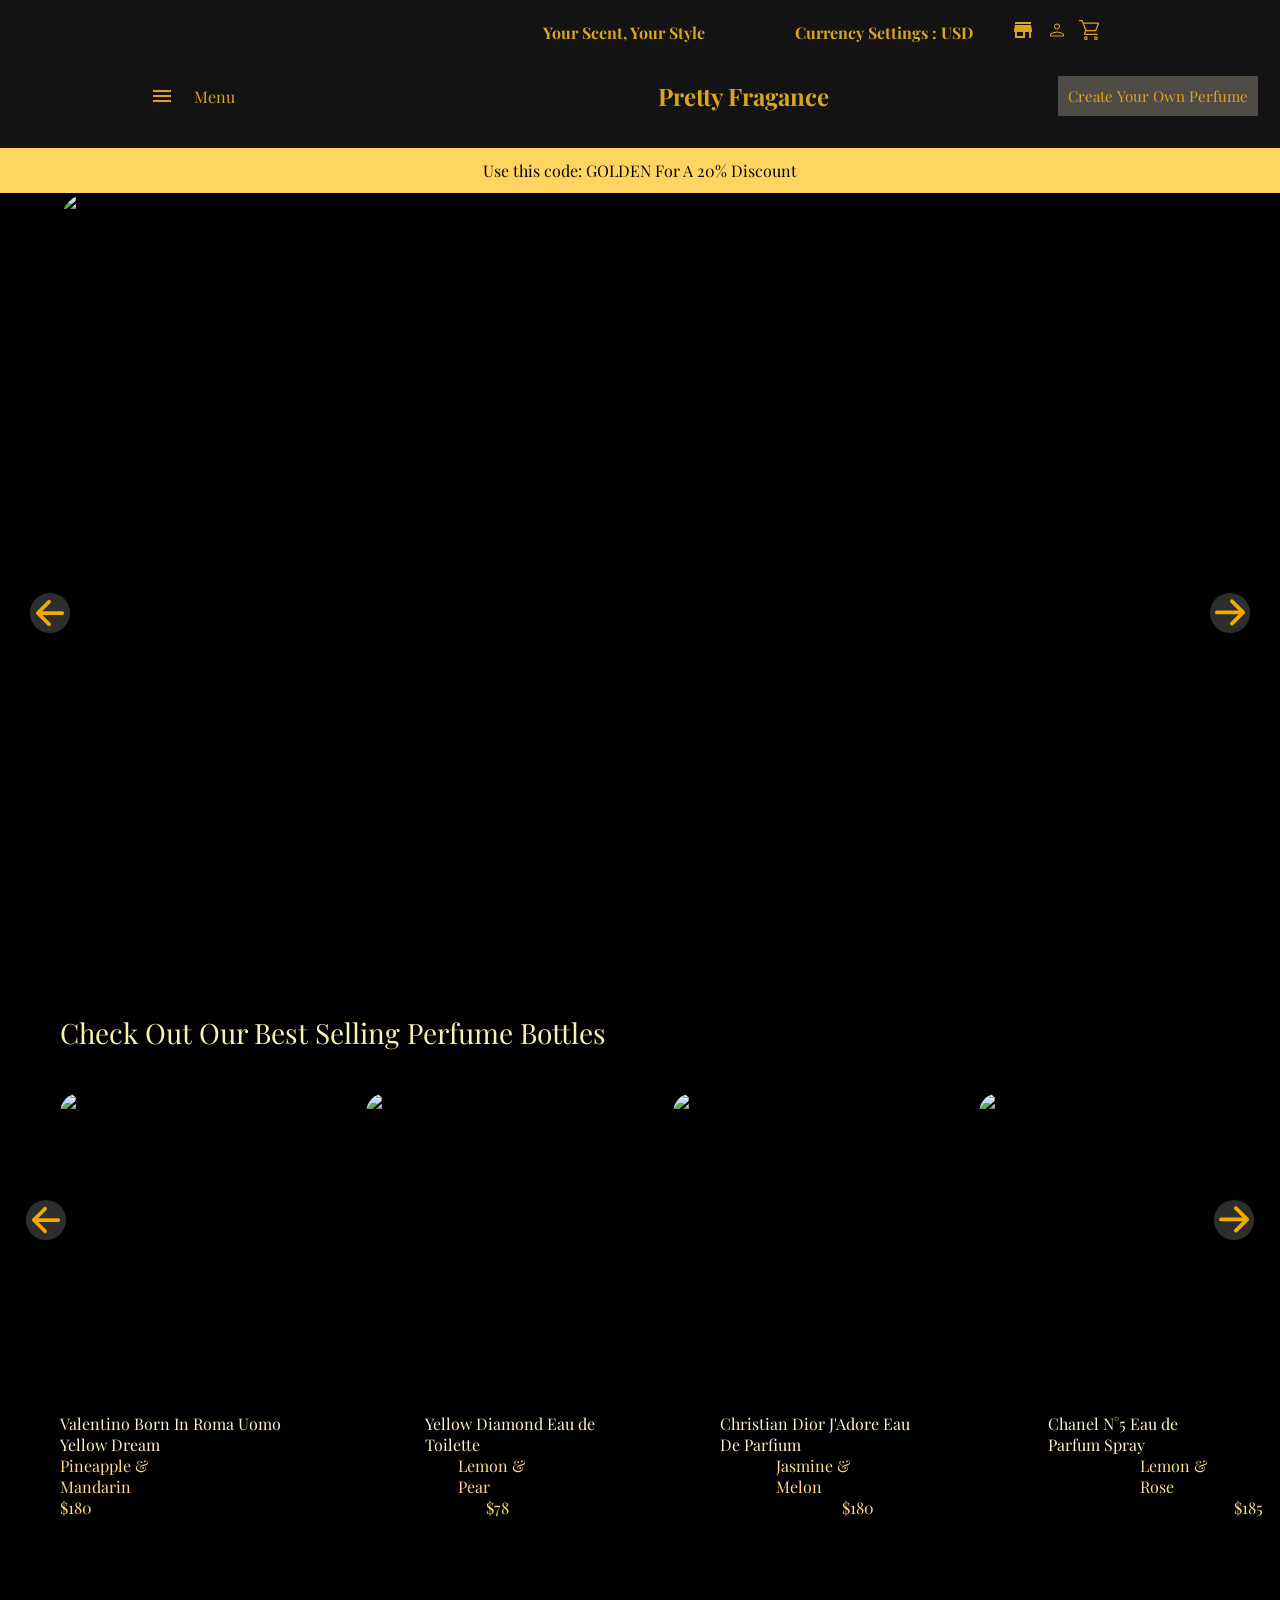
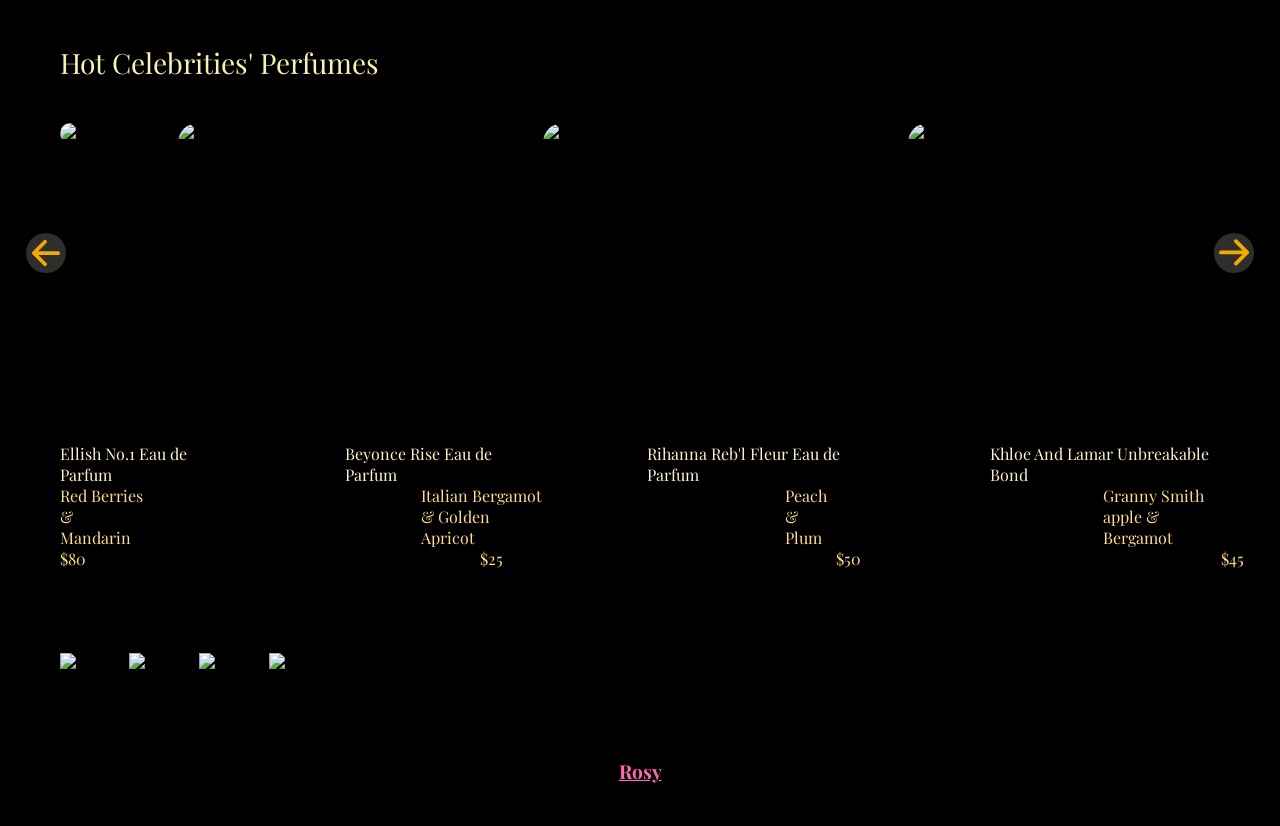
==== Perfume Website/index.html @ 16535fcc "Front page" ====
<!DOCTYPE html>
<html lang="en">

<head>
    <meta charset="UTF-8">
    <meta name="viewport" content="width=device-width, initial-scale=1.0">
    <link rel="preconnect" href="https://fonts.googleapis.com">
    <link rel="preconnect" href="https://fonts.gstatic.com" crossorigin>
    <link href="https://fonts.googleapis.com/css2?family=Dancing+Script:wght@400..700&family=Iosevka+Charon:ital,wght@0,300;0,400;0,500;0,700;1,300;1,400;1,500;1,700&family=Jost:ital,wght@0,100..900;1,100..900&family=Playfair+Display:ital,wght@0,400..900;1,400..900&display=swap" rel="stylesheet">
    <link rel="stylesheet" href="style.css">
    <link rel="stylesheet" href="<link rel=" stylesheet" href="https://fonts.google.com/specimen/playfair+display">
    <title>Pretty Fragance (Golden)</title>
    <link rel="icon" href="brandlogo.png">
</head>

<body>
    <nav>
        <div class="container">
            <div class="nav1">
                <div class="fakenav"></div>
                <div class="scentstyle">
                    <h4>Your Scent, Your Style</h4>
                </div>
                <div class="currencyandicon">
                    <div class="currency">
                        <h4>Currency Settings : <b>USD</b> </h4>
                    </div>
                    <div class="icons">
                        <div class="i1">
                            <svg xmlns="http://www.w3.org/2000/svg" width="24" height="24" viewBox="0 0 24 24">
                                <path fill="currentColor"
                                    d="M12 18H6v-4h6m9 0v-2l-1-5H4l-1 5v2h1v6h10v-6h4v6h2v-6m0-10H4v2h16z" />
                            </svg>
                        </div>

                        <div class="i2">
                            <svg xmlns="http://www.w3.org/2000/svg" width="24" height="24" viewBox="0 0 24 24">
                                <path fill="currentColor"
                                    d="M9.877 10.508Q9 9.63 9 8.385t.877-2.123T12 5.385t2.123.877T15 8.385t-.877 2.123t-2.123.877t-2.123-.877M5 17.577v-.608q0-.619.36-1.158q.361-.54.97-.838q1.416-.679 2.834-1.018q1.417-.34 2.836-.34t2.837.34t2.832 1.018q.61.298.97.838q.361.539.361 1.158v.608q0 .44-.299.74q-.299.298-.74.298H6.04q-.441 0-.74-.299t-.3-.739m1 .039h12v-.647q0-.332-.215-.625q-.214-.292-.593-.494q-1.234-.598-2.542-.916T12 14.616t-2.65.318t-2.542.916q-.38.202-.593.494Q6 16.637 6 16.97zm7.413-7.819Q14 9.21 14 8.385t-.587-1.413T12 6.385t-1.412.587T10 8.385t.588 1.412t1.412.588t1.413-.588M12 17.616" />
                            </svg>
                        </div>
                        <div class="i3">
                            <svg xmlns="http://www.w3.org/2000/svg" width="20" height="20" viewBox="0 0 16 16">
                                <path fill="currentColor"
                                    d="M5.5 13a1.5 1.5 0 1 1 0 3a1.5 1.5 0 0 1 0-3m8 0a1.5 1.5 0 1 1 0 3a1.5 1.5 0 0 1 0-3m-8 .9a.6.6 0 1 0 0 1.2a.6.6 0 0 0 0-1.2m8 0a.6.6 0 1 0 0 1.2a.6.6 0 0 0 0-1.2M15 2a1 1 0 0 1 .965 1.262l-.037.11l-2 5a1 1 0 0 1-.807.62L13 9H6q-.08 0-.156-.012L5.04 11h9.46a.5.5 0 0 1 .09.992L14.5 12H5.039a1 1 0 0 1-.969-1.25l.04-.121l.853-2.135L2.152.999L.5 1A.5.5 0 0 1 .008.59L0 .5A.5.5 0 0 1 .41.008L.5 0h2a.5.5 0 0 1 .43.245l.038.08L3.597 2zm0 1H4l2 5h7z" />
                            </svg>
                        </div>
                    </div>
                </div>

            </div>
            <div class="nav2">
                <div class="menu">
                    <svg xmlns="http://www.w3.org/2000/svg" width="24" height="24" viewBox="0 0 24 24">
                        <path fill="currentColor" d="M3 18v-2h18v2zm0-5v-2h18v2zm0-5V6h18v2z" />
                    </svg>
                    <p id="menutext">Menu</p>
                </div>
                <div class="brand">
                    <h1>Pretty Fragance</h1>
                </div>
                <div class="button">
                    <p>Create Your Own Perfume</p>
                </div>
            </div>
            <div class="nav3">
                <p class="discountcode">Use this code: GOLDEN For A 20% Discount</p>
            </div>
        </div>
    </nav>
    <main class="mainspace">
        <img class="photo1" src="https://wallpapers.com/images/hd/dark-perfume-gucci-4k-ngukr2k89n0g16zq.jpg" alt="Gucci Perfume" width="100%" height="800px">
        <div class="backarrowicon">
            <svg xmlns="http://www.w3.org/2000/svg" width="40" height="40" viewBox="0 0 512 512"><path fill="none" stroke="#f4ab00" stroke-linecap="round" stroke-linejoin="round" stroke-width="48" d="M244 400L100 256l144-144M120 256h292"/></svg>
        </div>
        <div class="forwardarrowicon">
            <svg xmlns="http://www.w3.org/2000/svg" width="40" height="40" viewBox="0 0 16 16"><path fill="none" stroke="#F4ab00" stroke-linecap="round" stroke-linejoin="round" stroke-width="1.5" d="m8.75 3.25 4.5 4.5-4.5 4.5m-6-4.5h10.5"/></svg>
        </div>
    </main>
    <br>
    <div>
        <p class="checkout">Check Out Our Best Selling Perfume Bottles</p>
    </div>
    <br><br>
    <div class="bigcontainer">
        <div class="images">
            <img class="valentino" src="https://cdn.fynd.com/v2/falling-surf-7c8bb8/fyprod/wrkr/products/pictures/item/free/original/valentino/VEM61OEICFC-1/1/qA1zCZSHxp-2.jpg" alt="valentino">
            <img class="versace" src="https://images-cdn.ubuy.co.in/6639ba659fe2ad122835b5a5-yellow-diamond-by-versace-for-women-1-0.jpg" alt="versace">
            <img class="dior" src="https://www.perfumenz.co.nz/cdn/shop/products/dior-j_adore-150ml-edp_700x700.png?v=1570071165" alt="dior">
            <img class="chanel" src="https://images-cdn.ubuy.com.sa/64ea1d87dfc0f91a9f2490e5-chanel-no-5-eau-de-parfum-spray.jpg" alt="chanel">
        </div>
        <div class="secondbackwardarrowicon">
            <svg xmlns="http://www.w3.org/2000/svg" width="40" height="40" viewBox="0 0 512 512"><path fill="none" stroke="#f4ab00" stroke-linecap="round" stroke-linejoin="round" stroke-width="48" d="M244 400L100 256l144-144M120 256h292"/></svg>
        </div>
        <div class="secondforwardarrowicon">
            <svg xmlns="http://www.w3.org/2000/svg" width="40" height="40" viewBox="0 0 16 16"><path fill="none" stroke="#F4ab00" stroke-linecap="round" stroke-linejoin="round" stroke-width="1.5" d="m8.75 3.25 4.5 4.5-4.5 4.5m-6-4.5h10.5"/></svg>
        </div>
        <div class="perfumenames">
            <p>Valentino Born In Roma Uomo Yellow Dream</p>
            <p>Yellow Diamond Eau de Toilette</p>
            <p class="diorname">Christian Dior J'Adore Eau De Parfium</p>
            <p class="chanelname">Chanel N°5 Eau de Parfum Spray</p>
        </div>
        <div class="scentnotes">
            <p>Pineapple & Mandarin</p>
            <p style="margin-right:0px;">Lemon & Pear</p>
            <p style="margin-left:-35px;">Jasmine & Melon</p>
            <p  style="margin-left:-5px;">Lemon & Rose</p>
        </div>
        <div class="prices">
            <p>$180</p>
            <p style="margin-left: 14px;">$78</p>
            <p style="margin-left: -47px;">$180</p>
            <p style="margin-left: -20px;">$185</p>
        </div>
        <br><br><br><br><br><br>
        <div>
        <p class="hot">Hot Celebrities' Perfumes</p>
        </div>
        <br><br>
        <div class="images2">
            <div class="productpart">
                <img class="billie" src="https://cdn2.parfumdreams.de/image/product/124396-0-3-5.webp" alt="billie">
            </div>
            
            <img class="beyonce" src="https://public.cosmetify.com/images/products/5056783.webp" alt="beyonce">
            <img class="rihanna" src="https://www.myperfumeshop.in/cdn/shop/products/rebl-fleur-edp-by-rihanna-perfume-for-her-422505.jpg?v=1615803229&width=900" alt="rihanna">
            <img class="khloe" src="https://www.thescentsstore.com/cdn/shop/products/khloe_and_lamar_unbreakable_bond_edt_for_women_100ml.jpg?v=1753696529" alt="khloe">
        </div>
        <div class="thirdbackwardarrowicon">
            <svg xmlns="http://www.w3.org/2000/svg" width="40" height="40" viewBox="0 0 512 512"><path fill="none" stroke="#f4ab00" stroke-linecap="round" stroke-linejoin="round" stroke-width="48" d="M244 400L100 256l144-144M120 256h292"/></svg>
        </div>
        <div class="thirdforwardarrowicon">
            <svg xmlns="http://www.w3.org/2000/svg" width="40" height="40" viewBox="0 0 16 16"><path fill="none" stroke="#F4ab00" stroke-linecap="round" stroke-linejoin="round" stroke-width="1.5" d="m8.75 3.25 4.5 4.5-4.5 4.5m-6-4.5h10.5"/></svg>
        </div>
        <div class="perfumenames">
            <p>Ellish No.1 Eau de Parfum</p>
            <p>Beyonce Rise Eau de Parfum</p>
            <p class="diorname">Rihanna Reb'l Fleur Eau de Parfum</p>
            <p class="chanelname">Khloe And Lamar Unbreakable Bond</p>
        </div>
        <div class="scentnotes">
            <p>Red Berries & Mandarin</p>
            <p style="margin-right:0px;">Italian Bergamot & Golden Apricot</p>
            <p style="margin-left:-35px;">Peach & Plum</p>
            <p  style="margin-left:-5px;"> Granny Smith apple & Bergamot</p>
        </div>
        <div class="prices">
            <p>$80</p>
            <p style="margin-left: 14px;">$25</p>
            <p style="margin-left: -47px;">$50</p>
            <p style="margin-left: -20px;">$45</p>
        </div>
        <br><br><br><br>
        <img class="photo3" style="margin-left: 0px;" src="https://i.pinimg.com/736x/f5/2b/60/f52b60fc04b7bb8ce18802ecc0208712.jpg" alt="photo3">
        <img class="photo2" src="https://i.pinimg.com/736x/3a/19/de/3a19de65cb4e808e53a40054de94be85.jpg" alt="photo2">
        <img class="photo2"src="https://i.pinimg.com/736x/96/14/14/961414900048900f1c5d219d212517b7.jpg" alt="photo2">
        <img class="photo3" src="https://i.pinimg.com/736x/01/2e/d0/012ed06e1dd736cb20e58781cb3f203e.jpg" alt="photo3">
        <br><br><br><br><br>
        <center>
        <a id="rosylink" href="index2.html">Rosy</a>
        </center>
        <br><br>

    </div>
</body>

</html>
---- Perfume Website/style.css ----
*{
    margin:0px;
    padding: 0;
    box-sizing: border-box;
}
body{
    background-color: rgb(0, 0, 0); font-family: Playfair Display;
}
nav{
    background-color: rgb(19, 19, 19); position: sticky; top:0; z-index: 5;
}
.nav1{
    /* border:black solid 2px; */
    width:100%; padding-top: 12px; padding-bottom: 12px; display: flex; justify-content: space-between;  align-items: center; color:goldenrod;
}
.fakenav{
    width: 645px;
}
.scentstyle{
    width:300px; 
}
.currencyandicon{
    display: flex; align-items: center;
}
.currency{
    width:200px;
    
}
.icons{
    width:100px; height:40px; border-radius: 100px; display: flex; justify-content: center; align-items: center; gap:10px; margin-right:175px; margin-left: 10px; 
}
.i1:hover{
    background-color: rgb(75, 75, 74); border-radius: 100%;
}
.i2:hover{
    background-color: rgb(75, 75, 74); border-radius: 100%;
}
.i3:hover{
    background-color: rgb(75, 75, 74); border-radius: 100%;
}
.nav2{
    /* border:black solid 2px;  */
    width:100%; padding-top: 12px; padding-bottom: 12px; display: flex;  align-items: center; margin-bottom: 20px; color:goldenrod;
}
.menu{
    width:100px; height:40px; border-radius: 100px; display: flex; justify-content: left; align-items: center; margin-left: 150px;
}
#menutext{
    margin-left: 20px;
}
.brand{
    width:400px; margin-left:408px;
}
.button{
    width:200px; height:40px; background-color: rgb(79, 76, 69); font-size: 15px; vertical-align: middle; border: 2px lavender; text-align: center; padding-top:10px;
}
.nav3{
    /* border:black solid 2px; */
    width:100%; padding-top: 12px; padding-bottom: 12px; background-color: rgb(255, 213, 97);
}
.discountcode{
    text-align: center; vertical-align: middle; 
}
.mainspace{
    display: flex; position: relative;  
    margin-left:60px;
    margin-right:60px; z-index: 0;
}
.photo1{
    border-radius: 30px;
}
.backarrowicon{
    width:40px; height:40px;  display: flex; position: absolute; top:400px; left:-30px; background-color: rgb(46, 46, 45); border-radius: 100%;
}
.backarrowicon:hover{
    background-color: rgb(75, 75, 74); border-radius: 100%;
}
.forwardarrowicon{
    width:40px; height:40px;  display: flex; position: absolute; top:400px; right:-30px; background-color: rgb(46, 46, 45); border-radius: 100%;
}
.forwardarrowicon:hover{
        background-color: rgb(75, 75, 74); border-radius: 100%;
}
.checkout{
    color:rgb(248, 242, 176); margin-left: 60px; font-size: 28px;
}
.bigcontainer{
    margin-left:60px;
    margin-right:60px;
}
.images{
    height:320px; gap:65px; display: flex;
}
.valentino{
    width:300px; height:300px; border-radius: 20px;
}
.versace{
    width:300px; height:300px; border-radius: 20px;
}
.dior{
    width:300px; height:300px; border-radius: 20px;
}
.chanel{
    width:300px; height:300px; border-radius: 20px;
}
.secondbackwardarrowicon{
    width:40px; height:40px;  display: flex; position: absolute; top:1200px; left:26px; background-color: rgb(46, 46, 45); border-radius: 100%;
}
.secondbackwardarrowicon:hover{
    background-color: rgb(75, 75, 74); border-radius: 100%;
}
.secondforwardarrowicon{
    width:40px; height:40px;  display: flex; position: absolute; top:1200px; right:26px; background-color: rgb(46, 46, 45); border-radius: 100%;
}
.secondforwardarrowicon:hover{
    background-color: rgb(75, 75, 74); border-radius: 100%;
}
.perfumenames{
    color:rgb(255, 240, 207); display: flex; gap:124px;
}
.scentnotes{
    color:rgb(255, 219, 141); display: flex; gap:274px;
}
.prices{
    color:rgb(255, 219, 128); display: flex; gap:380px;
}
.images2{
    height:320px; gap:65px; display: flex;
}
.billie{
    width:300px; height:300px; border-radius: 20px;
}
.beyonce{
    width:300px; height:300px; border-radius: 20px;
}
.rihanna{
    width:300px; height:300px; border-radius: 20px;
}
.khloe{
    width:300px; height:300px; border-radius: 20px;
}
.thirdbackwardarrowicon{
    width:40px; height:40px;  display: flex; position: absolute; top:1833px; left:26px; background-color: rgb(46, 46, 45); border-radius: 100%;
}
.thirdbackwardarrowicon:hover{
    background-color: rgb(75, 75, 74); border-radius: 100%;
}
.thirdforwardarrowicon{
    width:40px; height:40px;  display: flex; position: absolute; top:1833px; right:26px; background-color: rgb(46, 46, 45); border-radius: 100%;
}
.thirdforwardarrowicon:hover{
    background-color: rgb(75, 75, 74); border-radius: 100%;
}
.hot{
    color:rgb(248, 242, 176); font-size: 28px;
}
.photo2{
    width: 330px; height:390px;
}
.photo3{
    width:360px; height:390px;
}
#rosylink{
    color:hotpink; font-weight: bolder; font-size: larger; 
}
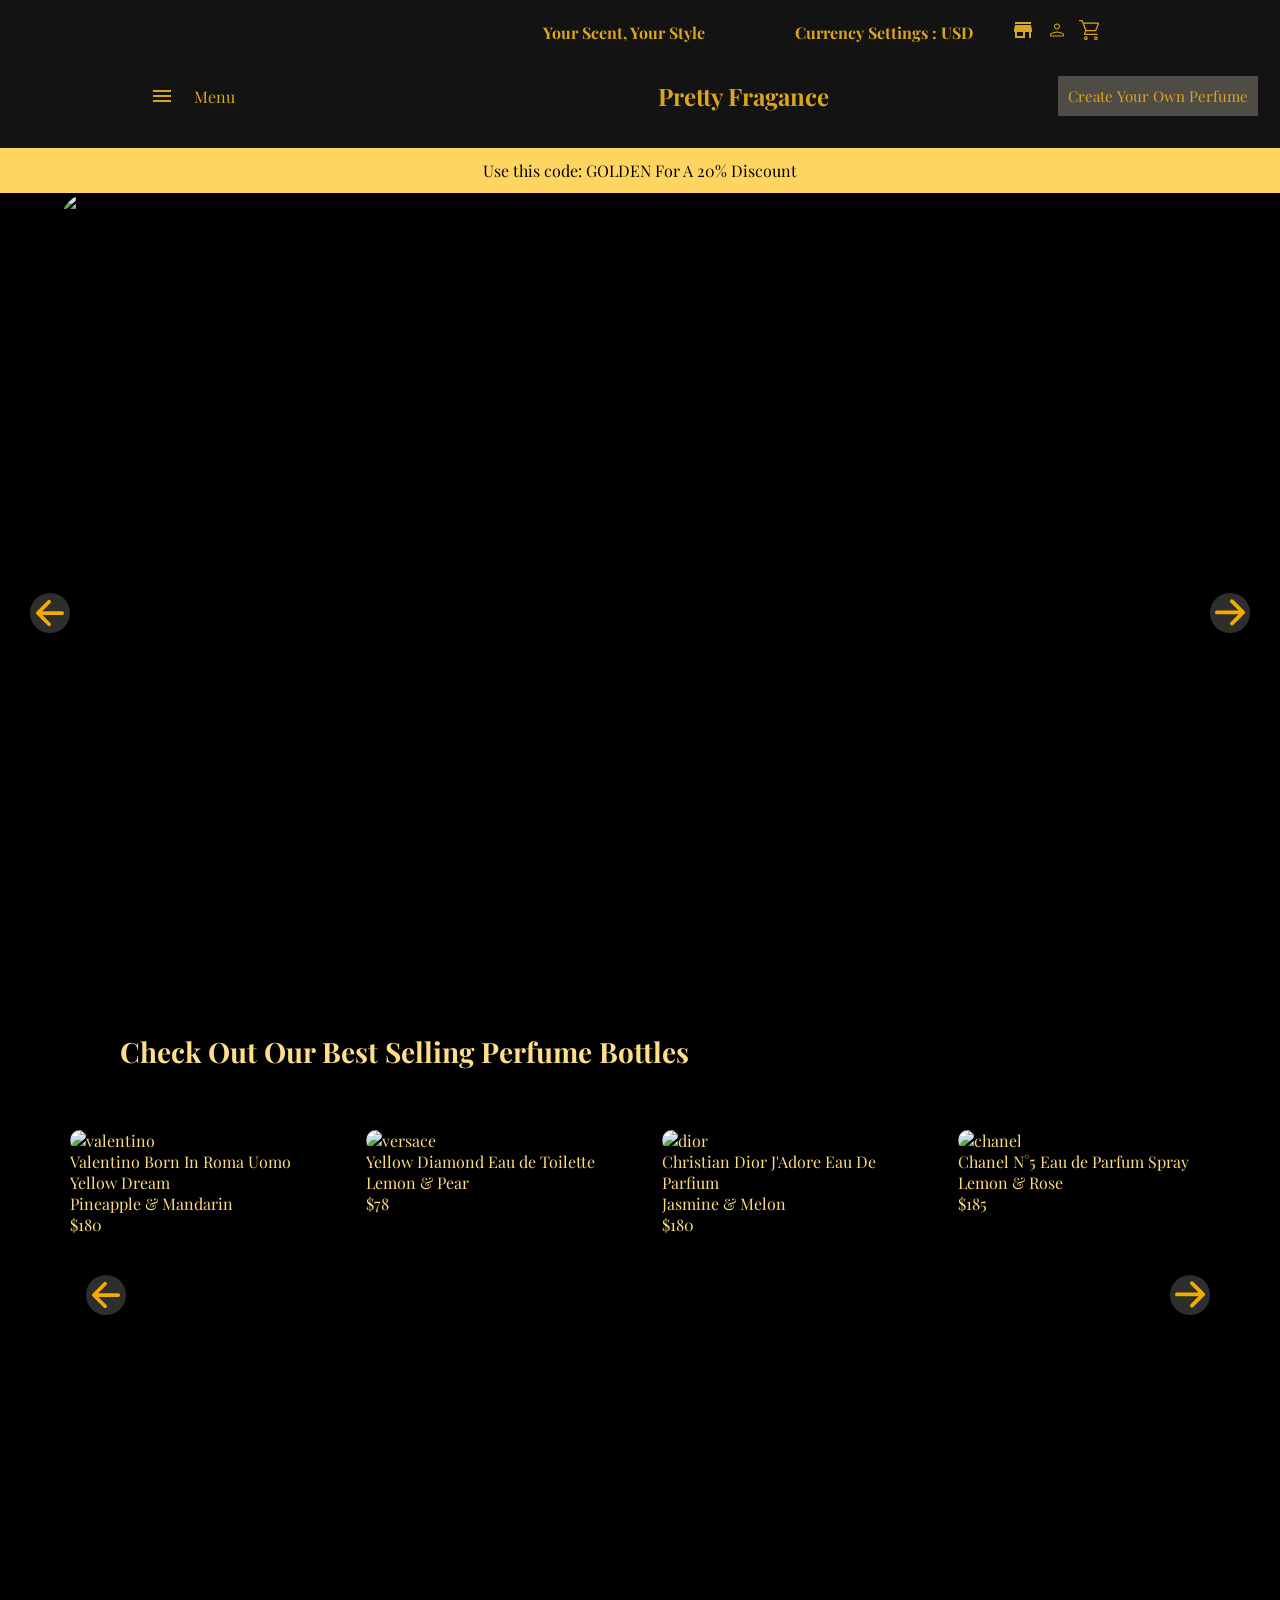
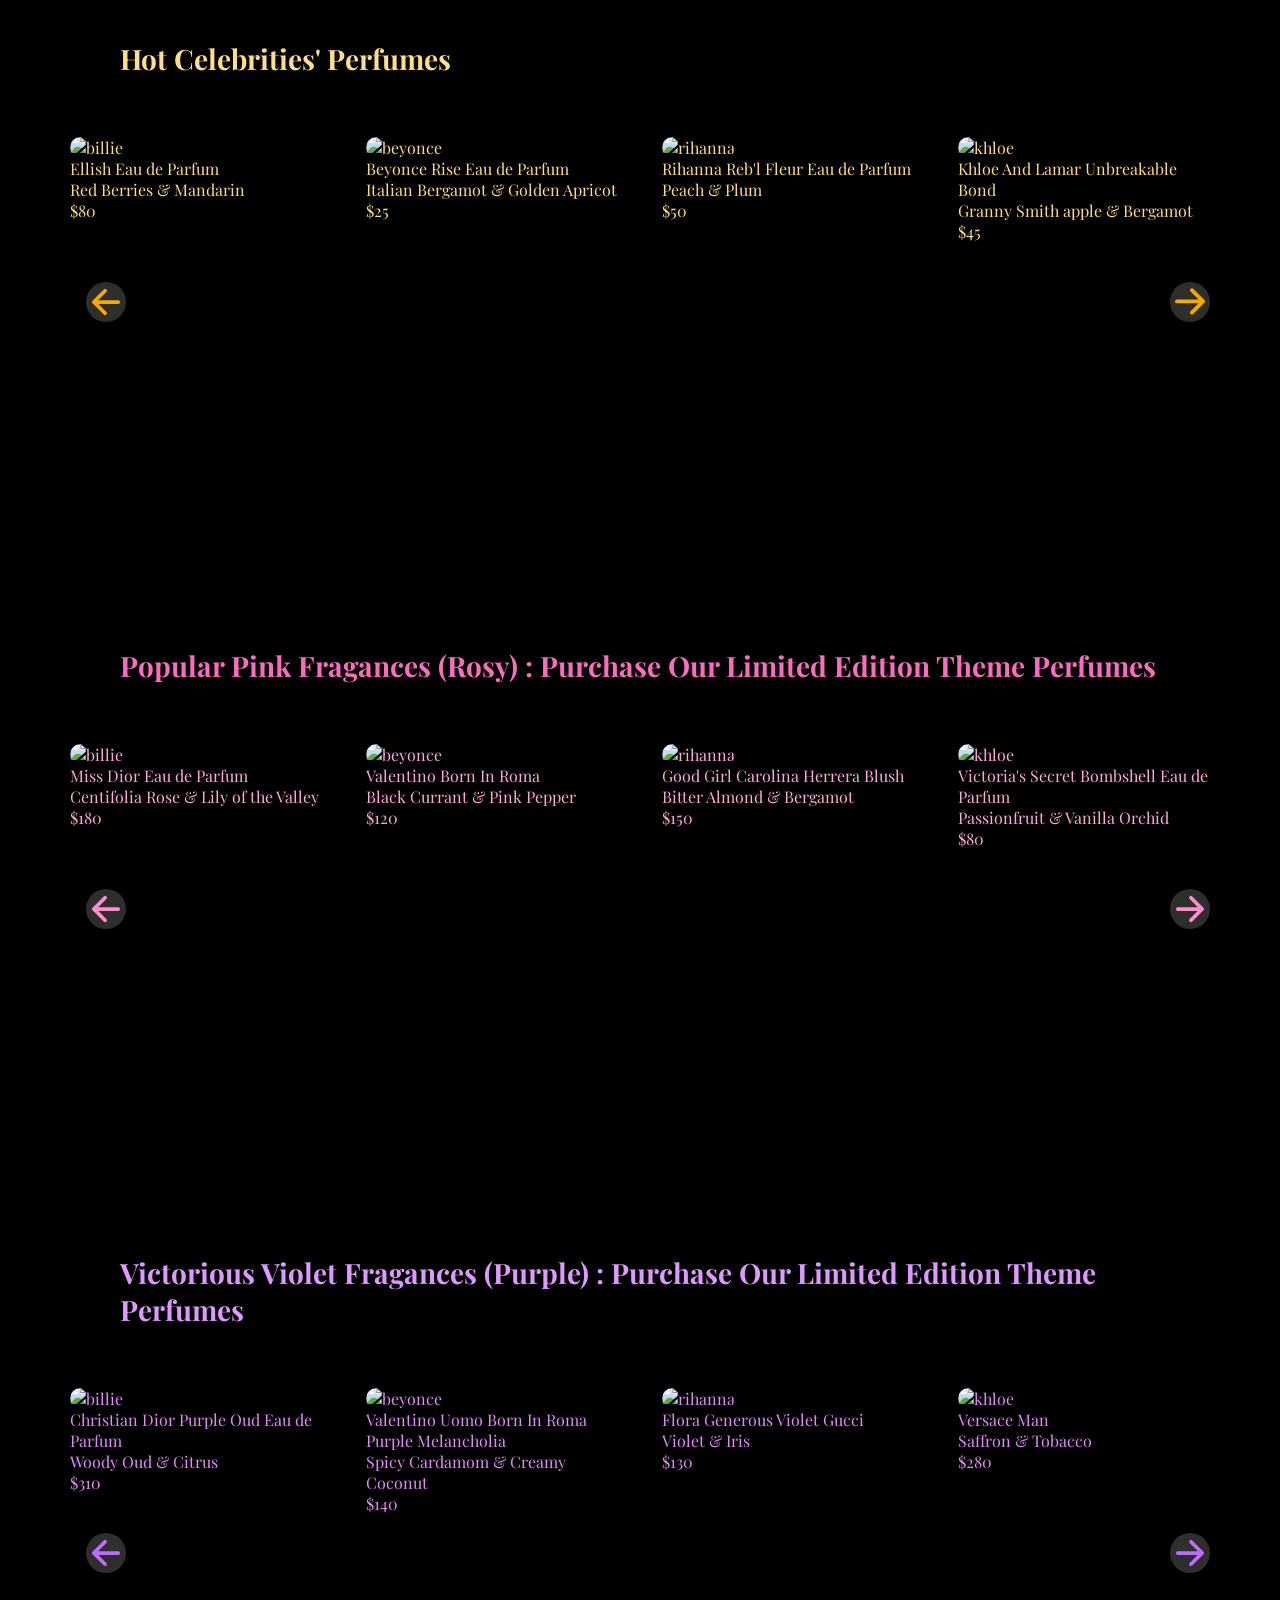
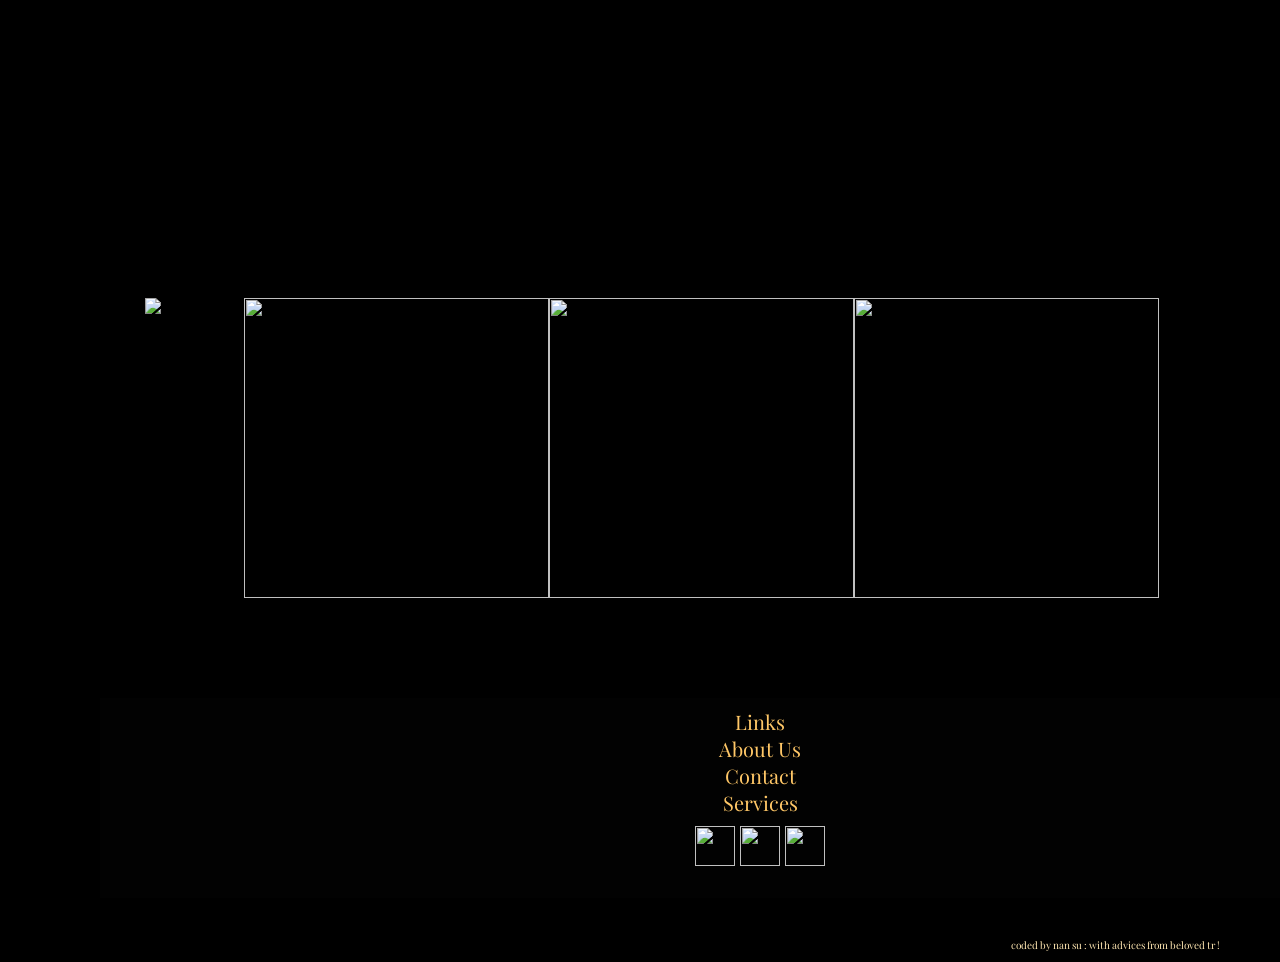
==== commit 9dc7c0af: "final" ====
--- a/Perfume Website/index.html
+++ b/Perfume Website/index.html
@@ -4,13 +4,17 @@
 <head>
     <meta charset="UTF-8">
     <meta name="viewport" content="width=device-width, initial-scale=1.0">
+    <link rel="icon" href="brandlogo.png">
     <link rel="preconnect" href="https://fonts.googleapis.com">
     <link rel="preconnect" href="https://fonts.gstatic.com" crossorigin>
     <link href="https://fonts.googleapis.com/css2?family=Dancing+Script:wght@400..700&family=Iosevka+Charon:ital,wght@0,300;0,400;0,500;0,700;1,300;1,400;1,500;1,700&family=Jost:ital,wght@0,100..900;1,100..900&family=Playfair+Display:ital,wght@0,400..900;1,400..900&display=swap" rel="stylesheet">
     <link rel="stylesheet" href="style.css">
     <link rel="stylesheet" href="<link rel=" stylesheet" href="https://fonts.google.com/specimen/playfair+display">
+    <!-- <link
+    rel="stylesheet"
+    href="https://cdnjs.cloudflare.com/ajax/libs/animate.css/4.1.1/animate.min.css" -->
     <title>Pretty Fragance (Golden)</title>
-    <link rel="icon" href="brandlogo.png">
+    
 </head>
 
 <body>
@@ -19,7 +23,7 @@
             <div class="nav1">
                 <div class="fakenav"></div>
                 <div class="scentstyle">
-                    <h4>Your Scent, Your Style</h4>
+                    <h4 class="animate__animated animate__headShake animate__infinite	infinite animate__delay-4s	4s" >Your Scent, Your Style</h4>
                 </div>
                 <div class="currencyandicon">
                     <div class="currency">
@@ -77,92 +81,174 @@
             <svg xmlns="http://www.w3.org/2000/svg" width="40" height="40" viewBox="0 0 16 16"><path fill="none" stroke="#F4ab00" stroke-linecap="round" stroke-linejoin="round" stroke-width="1.5" d="m8.75 3.25 4.5 4.5-4.5 4.5m-6-4.5h10.5"/></svg>
         </div>
     </main>
-    <br>
-    <div>
-        <p class="checkout">Check Out Our Best Selling Perfume Bottles</p>
-    </div>
-    <br><br>
-    <div class="bigcontainer">
-        <div class="images">
-            <img class="valentino" src="https://cdn.fynd.com/v2/falling-surf-7c8bb8/fyprod/wrkr/products/pictures/item/free/original/valentino/VEM61OEICFC-1/1/qA1zCZSHxp-2.jpg" alt="valentino">
-            <img class="versace" src="https://images-cdn.ubuy.co.in/6639ba659fe2ad122835b5a5-yellow-diamond-by-versace-for-women-1-0.jpg" alt="versace">
-            <img class="dior" src="https://www.perfumenz.co.nz/cdn/shop/products/dior-j_adore-150ml-edp_700x700.png?v=1570071165" alt="dior">
-            <img class="chanel" src="https://images-cdn.ubuy.com.sa/64ea1d87dfc0f91a9f2490e5-chanel-no-5-eau-de-parfum-spray.jpg" alt="chanel">
-        </div>
-        <div class="secondbackwardarrowicon">
-            <svg xmlns="http://www.w3.org/2000/svg" width="40" height="40" viewBox="0 0 512 512"><path fill="none" stroke="#f4ab00" stroke-linecap="round" stroke-linejoin="round" stroke-width="48" d="M244 400L100 256l144-144M120 256h292"/></svg>
-        </div>
-        <div class="secondforwardarrowicon">
-            <svg xmlns="http://www.w3.org/2000/svg" width="40" height="40" viewBox="0 0 16 16"><path fill="none" stroke="#F4ab00" stroke-linecap="round" stroke-linejoin="round" stroke-width="1.5" d="m8.75 3.25 4.5 4.5-4.5 4.5m-6-4.5h10.5"/></svg>
-        </div>
-        <div class="perfumenames">
-            <p>Valentino Born In Roma Uomo Yellow Dream</p>
-            <p>Yellow Diamond Eau de Toilette</p>
-            <p class="diorname">Christian Dior J'Adore Eau De Parfium</p>
-            <p class="chanelname">Chanel N°5 Eau de Parfum Spray</p>
-        </div>
-        <div class="scentnotes">
-            <p>Pineapple & Mandarin</p>
-            <p style="margin-right:0px;">Lemon & Pear</p>
-            <p style="margin-left:-35px;">Jasmine & Melon</p>
-            <p  style="margin-left:-5px;">Lemon & Rose</p>
-        </div>
-        <div class="prices">
-            <p>$180</p>
-            <p style="margin-left: 14px;">$78</p>
-            <p style="margin-left: -47px;">$180</p>
-            <p style="margin-left: -20px;">$185</p>
-        </div>
-        <br><br><br><br><br><br>
+    
+
+
+    <div class="bigcontainer" >
+
         <div>
-        <p class="hot">Hot Celebrities' Perfumes</p>
-        </div>
-        <br><br>
-        <div class="images2">
-            <div class="productpart">
-                <img class="billie" src="https://cdn2.parfumdreams.de/image/product/124396-0-3-5.webp" alt="billie">
-            </div>
-            
-            <img class="beyonce" src="https://public.cosmetify.com/images/products/5056783.webp" alt="beyonce">
-            <img class="rihanna" src="https://www.myperfumeshop.in/cdn/shop/products/rebl-fleur-edp-by-rihanna-perfume-for-her-422505.jpg?v=1615803229&width=900" alt="rihanna">
-            <img class="khloe" src="https://www.thescentsstore.com/cdn/shop/products/khloe_and_lamar_unbreakable_bond_edt_for_women_100ml.jpg?v=1753696529" alt="khloe">
-        </div>
-        <div class="thirdbackwardarrowicon">
-            <svg xmlns="http://www.w3.org/2000/svg" width="40" height="40" viewBox="0 0 512 512"><path fill="none" stroke="#f4ab00" stroke-linecap="round" stroke-linejoin="round" stroke-width="48" d="M244 400L100 256l144-144M120 256h292"/></svg>
-        </div>
-        <div class="thirdforwardarrowicon">
-            <svg xmlns="http://www.w3.org/2000/svg" width="40" height="40" viewBox="0 0 16 16"><path fill="none" stroke="#F4ab00" stroke-linecap="round" stroke-linejoin="round" stroke-width="1.5" d="m8.75 3.25 4.5 4.5-4.5 4.5m-6-4.5h10.5"/></svg>
-        </div>
-        <div class="perfumenames">
-            <p>Ellish No.1 Eau de Parfum</p>
-            <p>Beyonce Rise Eau de Parfum</p>
-            <p class="diorname">Rihanna Reb'l Fleur Eau de Parfum</p>
-            <p class="chanelname">Khloe And Lamar Unbreakable Bond</p>
-        </div>
-        <div class="scentnotes">
-            <p>Red Berries & Mandarin</p>
-            <p style="margin-right:0px;">Italian Bergamot & Golden Apricot</p>
-            <p style="margin-left:-35px;">Peach & Plum</p>
-            <p  style="margin-left:-5px;"> Granny Smith apple & Bergamot</p>
-        </div>
-        <div class="prices">
-            <p>$80</p>
-            <p style="margin-left: 14px;">$25</p>
-            <p style="margin-left: -47px;">$50</p>
-            <p style="margin-left: -20px;">$45</p>
-        </div>
-        <br><br><br><br>
-        <img class="photo3" style="margin-left: 0px;" src="https://i.pinimg.com/736x/f5/2b/60/f52b60fc04b7bb8ce18802ecc0208712.jpg" alt="photo3">
-        <img class="photo2" src="https://i.pinimg.com/736x/3a/19/de/3a19de65cb4e808e53a40054de94be85.jpg" alt="photo2">
-        <img class="photo2"src="https://i.pinimg.com/736x/96/14/14/961414900048900f1c5d219d212517b7.jpg" alt="photo2">
-        <img class="photo3" src="https://i.pinimg.com/736x/01/2e/d0/012ed06e1dd736cb20e58781cb3f203e.jpg" alt="photo3">
-        <br><br><br><br><br>
-        <center>
-        <a id="rosylink" href="index2.html">Rosy</a>
-        </center>
-        <br><br>
-
-    </div>
+            <p class="checkout" style="margin-bottom:40px; ">Check Out Our Best Selling Perfume Bottles</p>
+            <div class="images" style="margin-bottom:80px; ">
+                <div class="image-card">
+                    <img class="valentino" src="https://cdn.fynd.com/v2/falling-surf-7c8bb8/fyprod/wrkr/products/pictures/item/free/original/valentino/VEM61OEICFC-1/1/qA1zCZSHxp-2.jpg" alt="valentino">
+                    <p >Valentino Born In Roma Uomo Yellow Dream</p>
+                    <p>Pineapple & Mandarin</p>
+                    <p>$180</p>
+                </div>
+                <div class="image-card">
+                    <img class="versace" src="https://images-cdn.ubuy.co.in/6639ba659fe2ad122835b5a5-yellow-diamond-by-versace-for-women-1-0.jpg" alt="versace">
+                    <p >Yellow Diamond Eau de Toilette</p>
+                    <p>Lemon & Pear</p>
+                    <p>$78</p>
+                </div>
+                <div class="image-card">
+                    <img class="dior" src="https://www.perfumenz.co.nz/cdn/shop/products/dior-j_adore-150ml-edp_700x700.png?v=1570071165" alt="dior">
+                    <p >Christian Dior J'Adore Eau De Parfium</p>
+                    <p>Jasmine & Melon</p>
+                    <p>$180</p>
+                </div>
+                <div class="image-card">
+                    <img class="chanel" src="https://images-cdn.ubuy.com.sa/64ea1d87dfc0f91a9f2490e5-chanel-no-5-eau-de-parfum-spray.jpg" alt="chanel">
+                    <p >Chanel N°5 Eau de Parfum Spray</p>
+                    <p>Lemon & Rose</p>
+                    <p>$185</p>
+                </div>
+                <div class="secondbackwardarrowicon">
+                    <svg xmlns="http://www.w3.org/2000/svg" width="40" height="40" viewBox="0 0 512 512"><path fill="none" stroke="#f4ab00" stroke-linecap="round" stroke-linejoin="round" stroke-width="48" d="M244 400L100 256l144-144M120 256h292"/></svg>
+                </div>
+                <div class="secondforwardarrowicon">
+                    <svg xmlns="http://www.w3.org/2000/svg" width="40" height="40" viewBox="0 0 16 16"><path fill="none" stroke="#F4ab00" stroke-linecap="round" stroke-linejoin="round" stroke-width="1.5" d="m8.75 3.25 4.5 4.5-4.5 4.5m-6-4.5h10.5"/></svg>
+                </div>
+            </div>
+        </div>
+        <div>
+            <p class="hot" style="margin-bottom:40px; ">Hot Celebrities' Perfumes</p>
+            <div class="images" style="margin-bottom:80px; ">
+                <div class="image-card">
+                    <img class="billie" src="https://cdn2.parfumdreams.de/image/product/124396-0-3-5.webp" alt="billie">
+                    <p >Ellish Eau de Parfum</p>
+                    <p>Red Berries & Mandarin</p>
+                    <p>$80</p>
+                </div>
+                <div class="image-card">
+                    <img class="beyonce" src="https://i.ebayimg.com/images/g/PhAAAOSwhNZiar83/s-l400.jpg" alt="beyonce">
+                    <p >Beyonce Rise Eau de Parfum</p>
+                    <p>Italian Bergamot & Golden Apricot</p>
+                    <p>$25</p>
+                </div>
+                <div class="image-card">
+                    <img class="rihanna" src="https://i5.walmartimages.com/asr/03aa51bd-1438-489e-a908-01ab544471d9.a91fbc7dd3afa1cf2059d8990cf48dff.jpeg?odnHeight=768&odnWidth=768&odnBg=FFFFFF" alt="rihanna">
+                    <p >Rihanna Reb'l Fleur Eau de Parfum</p>
+                    <p>Peach & Plum</p>
+                    <p>$50</p>
+                </div>
+                <div class="image-card">
+                    <img class="khloe" src="https://m.media-amazon.com/images/I/617aVIWKVNL._AC_UF1000,1000_QL80_.jpg" alt="khloe">
+                    <p >Khloe And Lamar Unbreakable Bond</p>
+                    <p>Granny Smith apple & Bergamot</p>
+                    <p>$45</p>
+                </div>
+                <div class="secondbackwardarrowicon">
+                    <svg xmlns="http://www.w3.org/2000/svg" width="40" height="40" viewBox="0 0 512 512"><path fill="none" stroke="#f4ab00" stroke-linecap="round" stroke-linejoin="round" stroke-width="48" d="M244 400L100 256l144-144M120 256h292"/></svg>
+                </div>
+                <div class="secondforwardarrowicon">
+                    <svg xmlns="http://www.w3.org/2000/svg" width="40" height="40" viewBox="0 0 16 16"><path fill="none" stroke="#F4ab00" stroke-linecap="round" stroke-linejoin="round" stroke-width="1.5" d="m8.75 3.25 4.5 4.5-4.5 4.5m-6-4.5h10.5"/></svg>
+                </div>
+            </div>
+        </div>
+
+        <p class="rosy" style="margin-bottom:40px; ">Popular Pink Fragances (Rosy) : Purchase Our Limited Edition Theme Perfumes </p>
+        <div class="images" style="margin-bottom:80px; ">
+                <div class="image-card2">
+                    <img class="billie" src="https://pabangoph.com/cdn/shop/files/ChristianDiorMissDiorBloomingBouquetEDT-1_grande.jpg?v=1690529626p" alt="billie">
+                    <p >Miss Dior Eau de Parfum</p>
+                    <p> Centifolia Rose & Lily of the Valley</p>
+                    <p>$180</p>
+                </div>
+                <div class="image-card2">
+                    <img class="beyonce" src="https://i1.perfumesclub.com/grande/113590-2.jpg" alt="beyonce">
+                    <p >Valentino Born In Roma</p>
+                    <p>Black Currant & Pink Pepper</p>
+                    <p>$120</p>
+                </div>
+                <div class="image-card2">
+                    <img class="rihanna" src="https://m.media-amazon.com/images/I/61wLBqnPuPL._AC_UF894,1000_QL80_.jpg" alt="rihanna">
+                    <p >Good Girl Carolina Herrera Blush</p>
+                    <p>Bitter Almond & Bergamot</p>
+                    <p>$150</p>
+                </div>
+                <div class="image-card2">
+                    <img class="khloe" src="https://m.media-amazon.com/images/I/71ahg3sYRAL._AC_UF1000,1000_QL80_.jpg" alt="khloe">
+                    <p >Victoria's Secret Bombshell Eau de Parfum</p>
+                    <p>Passionfruit & Vanilla Orchid </p>
+                    <p>$80</p>
+                </div>
+                <div class="fourthbackwardarrowicon">
+                    <svg xmlns="http://www.w3.org/2000/svg" width="40" height="40" viewBox="0 0 512 512"><path fill="none" stroke="#ff8dd0" stroke-linecap="round" stroke-linejoin="round" stroke-width="48" d="M244 400L100 256l144-144M120 256h292"/></svg>
+                </div>
+                <div class="fourthforwardarrowicon">
+                    <svg xmlns="http://www.w3.org/2000/svg" width="40" height="40" viewBox="0 0 512 512"><path fill="none" stroke="#ff8dd0" stroke-linecap="round" stroke-linejoin="round" stroke-width="48" d="m268 112l144 144l-144 144m124-144H100"/></svg>
+                </div>
+
+
+
+
+            </div>
+            <p class="violet" style="margin-bottom:40px; ">Victorious Violet Fragances (Purple) : Purchase Our Limited Edition Theme Perfumes </p>
+        <div class="images" style="margin-bottom:80px; ">
+                <div class="image-card3">
+                    <img class="billie" src="https://www.fridaycharm.com/cdn/shop/files/PURPLEOUD_819368f4-2466-4ff4-9a0c-5039ff27e6a9.jpg?v=1703681643" alt="billie">
+                    <p >Christian Dior Purple Oud Eau de Parfum</p>
+                    <p> Woody Oud & Citrus</p>
+                    <p>$310</p>
+                </div>
+                <div class="image-card3">
+                    <img class="beyonce" src="https://www.sephora.com/productimages/sku/s2931780-main-zoom.jpg" alt="beyonce">
+                    <p >Valentino Uomo Born In Roma Purple Melancholia</p>
+                    <p>Spicy Cardamom & Creamy Coconut</p>
+                    <p>$140</p>
+                </div>
+                <div class="image-card3">
+                    <img class="rihanna" src="https://i.ebayimg.com/images/g/agEAAOSw8HhnMlu~/s-l1200.webp" alt="rihanna">
+                    <p >Flora Generous Violet Gucci</p>
+                    <p>Violet & Iris</p>
+                    <p>$130</p>
+                </div>
+                <div class="image-card3">
+                    <img class="khloe" src="https://i.ebayimg.com/images/g/kzEAAOSwfwNmUN4g/s-l1200.jpg" alt="khloe">
+                    <p >Versace Man</p>
+                    <p>Saffron & Tobacco</p>
+                    <p>$280</p>
+                </div>
+                <div class="fourthbackwardarrowicon">
+                    <svg xmlns="http://www.w3.org/2000/svg" width="40" height="40" viewBox="0 0 512 512"><path fill="none" stroke="#be6dff" stroke-linecap="round" stroke-linejoin="round" stroke-width="48" d="M244 400L100 256l144-144M120 256h292"/></svg>
+                </div>
+                <div class="fourthforwardarrowicon">
+                    <svg xmlns="http://www.w3.org/2000/svg" width="40" height="40" viewBox="0 0 512 512"><path fill="none" stroke="#be6dff" stroke-linecap="round" stroke-linejoin="round" stroke-width="48" d="m268 112l144 144l-144 144m124-144H100"/></svg>
+                </div>
+                </div>
+                <center>
+                    <div class="images-aes">
+                        <img src="https://i.pinimg.com/1200x/0f/5a/49/0f5a49bd1dc962863c9e949df017f5e3.jpg" alt="scentpyramid" width="305px" height="300px" style="margin-left: 85px;">
+                <img src="https://i.pinimg.com/736x/e8/1b/ae/e81bae1a0312ca54ba7b623db1b9da06.jpg" alt="" width="305px" height="300px" >
+                <img src="https://i.pinimg.com/1200x/c7/6b/ee/c76beeef0e8498ca5a610b505db6f1f7.jpg" alt=""  width="305px" height="300px">
+                <img src="https://i.pinimg.com/736x/53/f8/f3/53f8f303d5616f5c672d3aed60da76b7.jpg" alt=""  width="305px" height="300px" style="margin-right: 85px;">
+                    </div>
+                </center>
+                
+                <div class="footerpage">
+                <div class="links">
+                <p>Links</p>
+                <p>About Us</p>
+                <p>Contact</p>
+                <p>Services</p>
+                <div id="iconsgold">
+                    <img src="https://i.pinimg.com/736x/9b/07/40/9b0740bb4a96953c7988b36bdea6757b.jpg" alt="" width="40px" height="40px">
+                    <img src="https://i.pinimg.com/736x/76/27/39/76273972c4016cb2e04e764ca99942ff.jpg" alt="" width="40px" height="40px">
+                    <img src="https://i.pinimg.com/1200x/bb/cd/da/bbcddac28e5d3e466fbfebf2512c6ac2.jpg" alt="" width="40px" height="40px">
+                </div>
+                </div>
+                </div>
+                <p style="color:rgb(255, 231, 178); text-align: right; margin-bottom: 10px; font-size: 10px;">coded by nan su : with advices from beloved tr !</p>
 </body>
-
-</html>+</html>
--- a/Perfume Website/style.css
+++ b/Perfume Website/style.css
@@ -1,165 +1,381 @@
-*{
-    margin:0px;
-    padding: 0;
-    box-sizing: border-box;
-}
-body{
-    background-color: rgb(0, 0, 0); font-family: Playfair Display;
-}
-nav{
-    background-color: rgb(19, 19, 19); position: sticky; top:0; z-index: 5;
-}
-.nav1{
-    /* border:black solid 2px; */
-    width:100%; padding-top: 12px; padding-bottom: 12px; display: flex; justify-content: space-between;  align-items: center; color:goldenrod;
-}
-.fakenav{
-    width: 645px;
-}
-.scentstyle{
-    width:300px; 
-}
-.currencyandicon{
-    display: flex; align-items: center;
-}
-.currency{
-    width:200px;
-    
-}
-.icons{
-    width:100px; height:40px; border-radius: 100px; display: flex; justify-content: center; align-items: center; gap:10px; margin-right:175px; margin-left: 10px; 
-}
-.i1:hover{
-    background-color: rgb(75, 75, 74); border-radius: 100%;
-}
-.i2:hover{
-    background-color: rgb(75, 75, 74); border-radius: 100%;
-}
-.i3:hover{
-    background-color: rgb(75, 75, 74); border-radius: 100%;
-}
-.nav2{
-    /* border:black solid 2px;  */
-    width:100%; padding-top: 12px; padding-bottom: 12px; display: flex;  align-items: center; margin-bottom: 20px; color:goldenrod;
-}
-.menu{
-    width:100px; height:40px; border-radius: 100px; display: flex; justify-content: left; align-items: center; margin-left: 150px;
-}
-#menutext{
-    margin-left: 20px;
-}
-.brand{
-    width:400px; margin-left:408px;
-}
-.button{
-    width:200px; height:40px; background-color: rgb(79, 76, 69); font-size: 15px; vertical-align: middle; border: 2px lavender; text-align: center; padding-top:10px;
-}
-.nav3{
-    /* border:black solid 2px; */
-    width:100%; padding-top: 12px; padding-bottom: 12px; background-color: rgb(255, 213, 97);
-}
-.discountcode{
-    text-align: center; vertical-align: middle; 
-}
-.mainspace{
-    display: flex; position: relative;  
-    margin-left:60px;
-    margin-right:60px; z-index: 0;
-}
-.photo1{
-    border-radius: 30px;
-}
-.backarrowicon{
-    width:40px; height:40px;  display: flex; position: absolute; top:400px; left:-30px; background-color: rgb(46, 46, 45); border-radius: 100%;
-}
-.backarrowicon:hover{
-    background-color: rgb(75, 75, 74); border-radius: 100%;
-}
-.forwardarrowicon{
-    width:40px; height:40px;  display: flex; position: absolute; top:400px; right:-30px; background-color: rgb(46, 46, 45); border-radius: 100%;
-}
-.forwardarrowicon:hover{
-        background-color: rgb(75, 75, 74); border-radius: 100%;
-}
-.checkout{
-    color:rgb(248, 242, 176); margin-left: 60px; font-size: 28px;
-}
-.bigcontainer{
-    margin-left:60px;
-    margin-right:60px;
-}
-.images{
-    height:320px; gap:65px; display: flex;
-}
-.valentino{
-    width:300px; height:300px; border-radius: 20px;
-}
-.versace{
-    width:300px; height:300px; border-radius: 20px;
-}
-.dior{
-    width:300px; height:300px; border-radius: 20px;
-}
-.chanel{
-    width:300px; height:300px; border-radius: 20px;
-}
-.secondbackwardarrowicon{
-    width:40px; height:40px;  display: flex; position: absolute; top:1200px; left:26px; background-color: rgb(46, 46, 45); border-radius: 100%;
-}
-.secondbackwardarrowicon:hover{
-    background-color: rgb(75, 75, 74); border-radius: 100%;
-}
-.secondforwardarrowicon{
-    width:40px; height:40px;  display: flex; position: absolute; top:1200px; right:26px; background-color: rgb(46, 46, 45); border-radius: 100%;
-}
-.secondforwardarrowicon:hover{
-    background-color: rgb(75, 75, 74); border-radius: 100%;
-}
-.perfumenames{
-    color:rgb(255, 240, 207); display: flex; gap:124px;
-}
-.scentnotes{
-    color:rgb(255, 219, 141); display: flex; gap:274px;
-}
-.prices{
-    color:rgb(255, 219, 128); display: flex; gap:380px;
-}
-.images2{
-    height:320px; gap:65px; display: flex;
-}
-.billie{
-    width:300px; height:300px; border-radius: 20px;
-}
-.beyonce{
-    width:300px; height:300px; border-radius: 20px;
-}
-.rihanna{
-    width:300px; height:300px; border-radius: 20px;
-}
-.khloe{
-    width:300px; height:300px; border-radius: 20px;
-}
-.thirdbackwardarrowicon{
-    width:40px; height:40px;  display: flex; position: absolute; top:1833px; left:26px; background-color: rgb(46, 46, 45); border-radius: 100%;
-}
-.thirdbackwardarrowicon:hover{
-    background-color: rgb(75, 75, 74); border-radius: 100%;
-}
-.thirdforwardarrowicon{
-    width:40px; height:40px;  display: flex; position: absolute; top:1833px; right:26px; background-color: rgb(46, 46, 45); border-radius: 100%;
-}
-.thirdforwardarrowicon:hover{
-    background-color: rgb(75, 75, 74); border-radius: 100%;
-}
-.hot{
-    color:rgb(248, 242, 176); font-size: 28px;
-}
-.photo2{
-    width: 330px; height:390px;
-}
-.photo3{
-    width:360px; height:390px;
-}
-#rosylink{
-    color:hotpink; font-weight: bolder; font-size: larger; 
-}+* {
+  margin: 0px;
+  padding: 0;
+  box-sizing: border-box;
+}
+body {
+  background-color: rgb(0, 0, 0);
+  font-family: Playfair Display;
+}
+nav {
+  background-color: rgb(19, 19, 19);
+  position: sticky;
+  top: 0;
+  z-index: 5;
+}
+.nav1 {
+  /* border:black solid 2px; */
+  width: 100%;
+  padding-top: 12px;
+  padding-bottom: 12px;
+  display: flex;
+  justify-content: space-between;
+  align-items: center;
+  color: goldenrod;
+}
+.fakenav {
+  width: 645px;
+}
+.scentstyle {
+  width: 300px;
+}
+.currencyandicon {
+  display: flex;
+  align-items: center;
+}
+.currency {
+  width: 200px;
+}
+.icons {
+  width: 100px;
+  height: 40px;
+  border-radius: 100px;
+  display: flex;
+  justify-content: center;
+  align-items: center;
+  gap: 10px;
+  margin-right: 175px;
+  margin-left: 10px;
+}
+.i1:hover {
+  background-color: rgb(75, 75, 74);
+  border-radius: 100%;
+}
+.i2:hover {
+  background-color: rgb(75, 75, 74);
+  border-radius: 100%;
+}
+.i3:hover {
+  background-color: rgb(75, 75, 74);
+  border-radius: 100%;
+}
+.nav2 {
+  /* border:black solid 2px;  */
+  width: 100%;
+  padding-top: 12px;
+  padding-bottom: 12px;
+  display: flex;
+  align-items: center;
+  margin-bottom: 20px;
+  color: goldenrod;
+}
+.menu {
+  width: 100px;
+  height: 40px;
+  border-radius: 100px;
+  display: flex;
+  justify-content: left;
+  align-items: center;
+  margin-left: 150px;
+}
+#menutext {
+  margin-left: 20px;
+}
+.brand {
+  width: 400px;
+  margin-left: 408px;
+}
+.button {
+  width: 200px;
+  height: 40px;
+  background-color: rgb(79, 76, 69);
+  font-size: 15px;
+  vertical-align: middle;
+  border: 2px lavender;
+  text-align: center;
+  padding-top: 10px;
+}
+.nav3 {
+  /* border:black solid 2px; */
+  width: 100%;
+  padding-top: 12px;
+  padding-bottom: 12px;
+  background-color: rgb(255, 213, 97);
+}
+.discountcode {
+  text-align: center;
+  vertical-align: middle;
+}
+.mainspace {
+  display: flex;
+  position: relative;
+  margin-left: 60px;
+  margin-right: 60px;
+  z-index: 0;
+}
+.photo1 {
+  border-radius: 30px;
+}
+.backarrowicon {
+  width: 40px;
+  height: 40px;
+  display: flex;
+  position: absolute;
+  top: 400px;
+  left: -30px;
+  background-color: rgb(46, 46, 45);
+  border-radius: 100%;
+}
+.backarrowicon:hover {
+  background-color: rgb(75, 75, 74);
+  border-radius: 100%;
+}
+.forwardarrowicon {
+  width: 40px;
+  height: 40px;
+  display: flex;
+  position: absolute;
+  top: 400px;
+  right: -30px;
+  background-color: rgb(46, 46, 45);
+  border-radius: 100%;
+}
+.forwardarrowicon:hover {
+  background-color: rgb(75, 75, 74);
+  border-radius: 100%;
+}
+.checkout {
+  color: rgb(255, 222, 138);
+  margin-left: 60px;
+  font-size: 28px;
+  margin-top: 40px;
+  font-weight: bold;
+  font-size: 28px;
+}
+.bigcontainer {
+  margin-left: 60px;
+  margin-right: 60px;
+}
+.images {
+  height: 450px;
+  gap: 24px;
+  display: flex;
+  justify-content: center;
+  position : relative;
+
+  
+}
+.image-card {
+  width: 300px;
+  color:rgb(255, 219, 128);
+  padding:20px 10px;
+}
+.valentino {
+  width: 300px;
+  height: 300px;
+  border-radius: 20px;
+}
+.versace {
+  width: 300px;
+  height: 300px;
+  border-radius: 20px;
+}
+.dior {
+  width: 300px;
+  height: 300px;
+  border-radius: 20px;
+}
+.chanel {
+  width: 300px;
+  height: 300px;
+  border-radius: 20px;
+}
+.secondbackwardarrowicon {
+  width: 40px;
+  height: 40px;
+  display: flex;
+  position: absolute;
+  top: 165px;
+  left: 26px;
+  background-color: rgb(46, 46, 45);
+  border-radius: 100%;
+}
+.secondbackwardarrowicon:hover {
+  background-color: rgb(75, 75, 74);
+  border-radius: 100%;
+}
+.secondforwardarrowicon {
+  width: 40px;
+  height: 40px;
+  display: flex;
+  position: absolute;
+  top: 165px;
+  right: 10px;
+  background-color: rgb(46, 46, 45);
+  border-radius: 100%;
+}
+.secondforwardarrowicon:hover {
+  background-color: rgb(75, 75, 74);
+  border-radius: 100%;
+}
+.perfumenames {
+  color: rgb(255, 240, 207);
+  display: flex;
+  gap: 12px;
+}
+.scentnotes {
+  color: rgb(255, 219, 141);
+  display: flex;
+  gap: 274px;
+}
+.prices {
+  color: rgb(255, 219, 128);
+  display: flex;
+  gap: 380px;
+}
+.images2 {
+  height: 320px;
+  gap: 65px;
+  display: flex;
+}
+.billie {
+  width: 300px;
+  height: 300px;
+  border-radius: 20px;
+}
+.beyonce {
+  width: 300px;
+  height: 300px;
+  border-radius: 20px;
+}
+.rihanna {
+  width: 300px;
+  height: 300px;
+  border-radius: 20px;
+}
+.khloe {
+  width: 300px;
+  height: 300px;
+  border-radius: 20px;
+}
+.thirdbackwardarrowicon {
+  width: 40px;
+  height: 40px;
+  display: flex;
+  position: absolute;
+  top: 1833px;
+  left: 26px;
+  background-color: rgb(46, 46, 45);
+  border-radius: 100%;
+}
+.thirdbackwardarrowicon:hover {
+  background-color: rgb(75, 75, 74);
+  border-radius: 100%;
+}
+.thirdforwardarrowicon {
+  width: 40px;
+  height: 40px;
+  display: flex;
+  position: absolute;
+  top: 1833px;
+  right: 26px;
+  background-color: rgb(46, 46, 45);
+  border-radius: 100%;
+}
+.thirdforwardarrowicon:hover {
+  background-color: rgb(75, 75, 74);
+  border-radius: 100%;
+}
+.image-group{
+  display:flex;
+  justify-content: center;
+  align-items: center;
+  flex-wrap:wrap;
+  margin-bottom: 150px;
+
+}
+.hot {
+  color: rgb(255, 222, 138);
+  margin-left: 60px;
+  font-size: 28px;
+  margin-top: 20px;
+  font-weight: bold;
+  font-size: 28px;
+  
+}
+/* .photo {
+  width: 330px;
+  height: 390px;
+  object-fit: cover;
+} */
+.rosy{
+  color: rgb(250, 108, 191);
+  font-weight: bold;
+  font-size: 28px;
+  margin-left: 60px;
+  
+}
+.fourthbackwardarrowicon {
+  width: 40px;
+  height: 40px;
+  display: flex;
+  position: absolute;
+  top: 165px;
+  left: 26px;
+  background-color: rgb(46, 46, 45);
+  border-radius: 100%;
+}
+.fourthbackwardarrowicon:hover {
+  background-color: rgb(75, 75, 74);
+  border-radius: 100%;
+}
+.fourthforwardarrowicon {
+  width: 40px;
+  height: 40px;
+  display: flex;
+  position: absolute;
+  top: 165px;
+  right: 10px;
+  background-color: rgb(46, 46, 45);
+  border-radius: 100%;
+}
+.fourthforwardarrowicon:hover {
+  background-color: rgb(75, 75, 74);
+  border-radius: 100%;
+}
+.image-card2 {
+  width: 300px;
+  color:rgb(255, 168, 219);
+  padding:20px 10px;
+}
+.violet{
+  color: rgb(221, 153, 255);
+  font-weight: bold;
+  font-size: 28px;
+  margin-left: 60px;
+}
+.image-card3 {
+  width: 300px;
+  color:rgb(226, 139, 250);
+  padding:20px 10px;
+}
+.images-aes{
+  gap:0px; display: flex;
+}
+
+
+
+
+
+
+
+
+.footerpage{
+  color: rgb(255, 199, 103); display: flex; flex-direction:column; margin-top: 100px; margin-left: 40px; margin-right:40px; width: 1320px; height:200px; background-color: rgb(2, 2, 2); margin-bottom: 40px;
+}
+.links{
+  text-align: center; margin-bottom: 30px; font-size: 20px; margin-top: 10px;
+}
+#iconsgold{
+  margin-top: 10px;
+}
